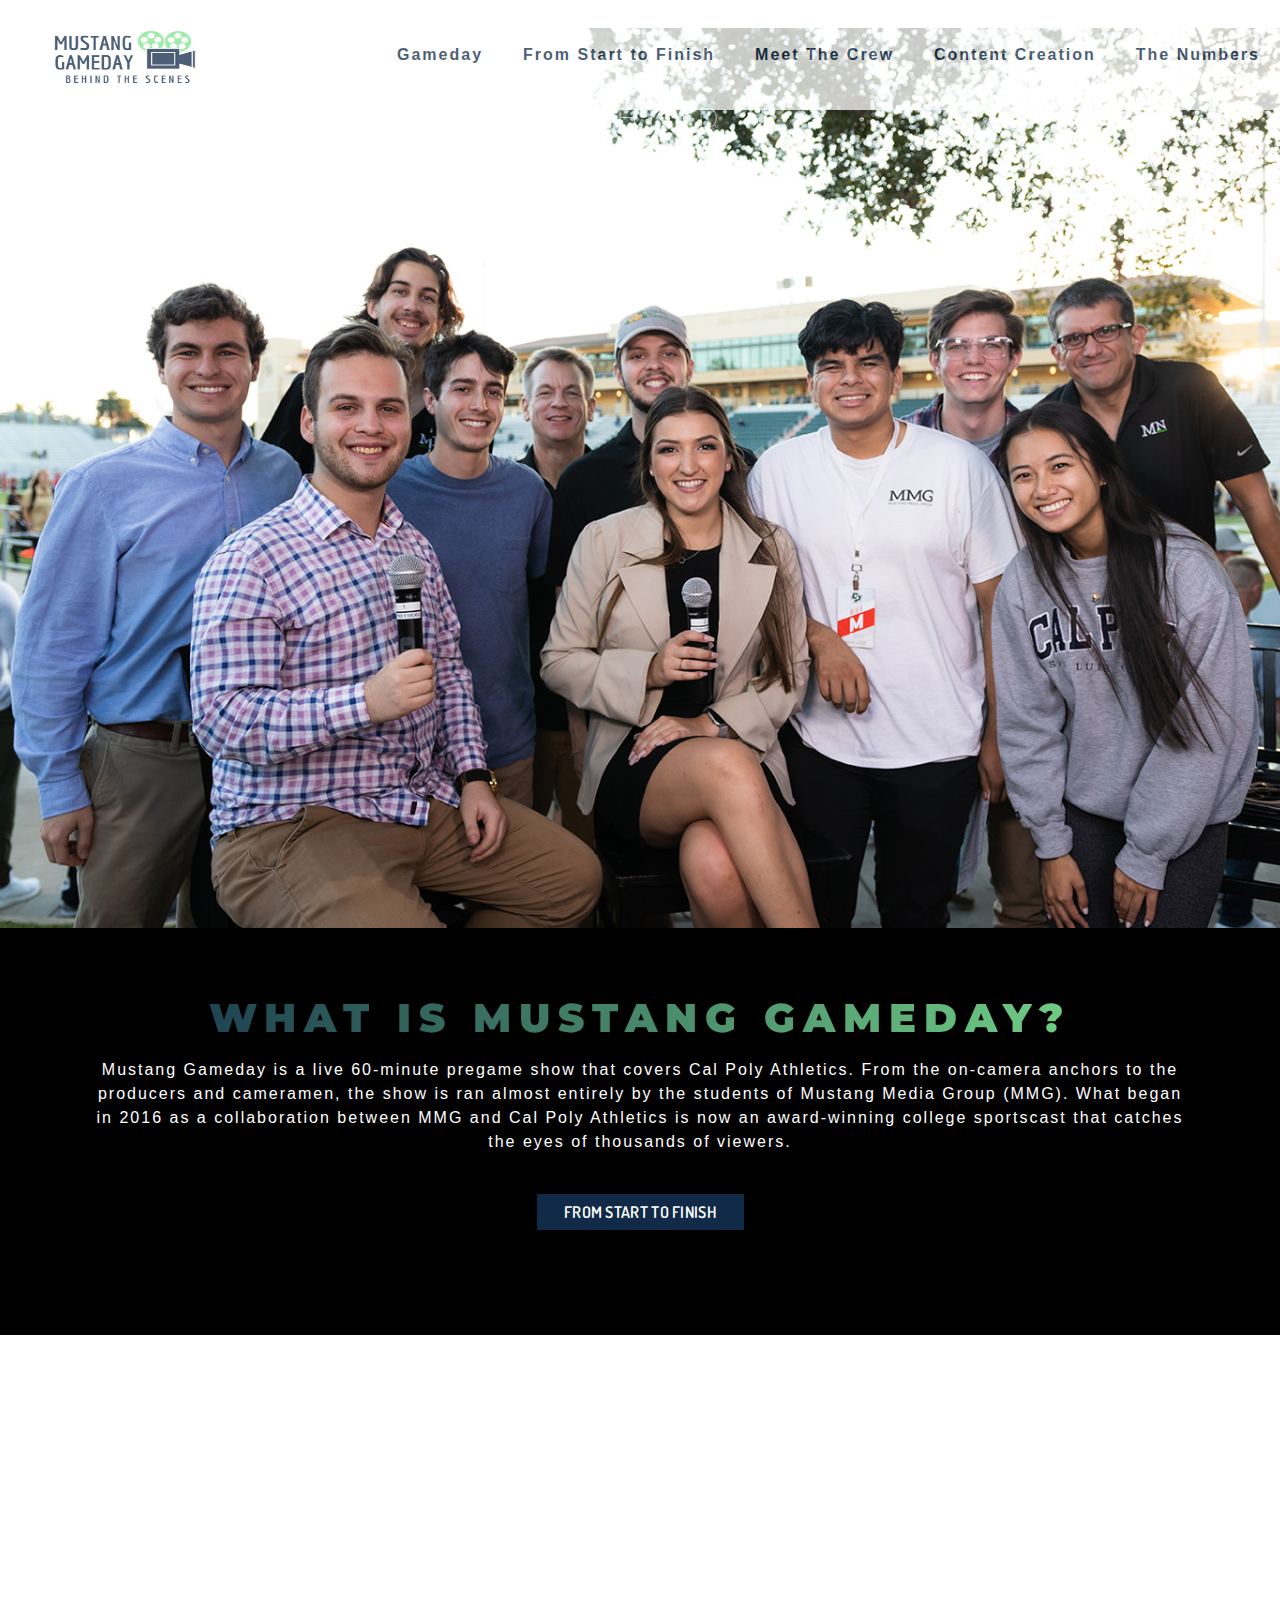
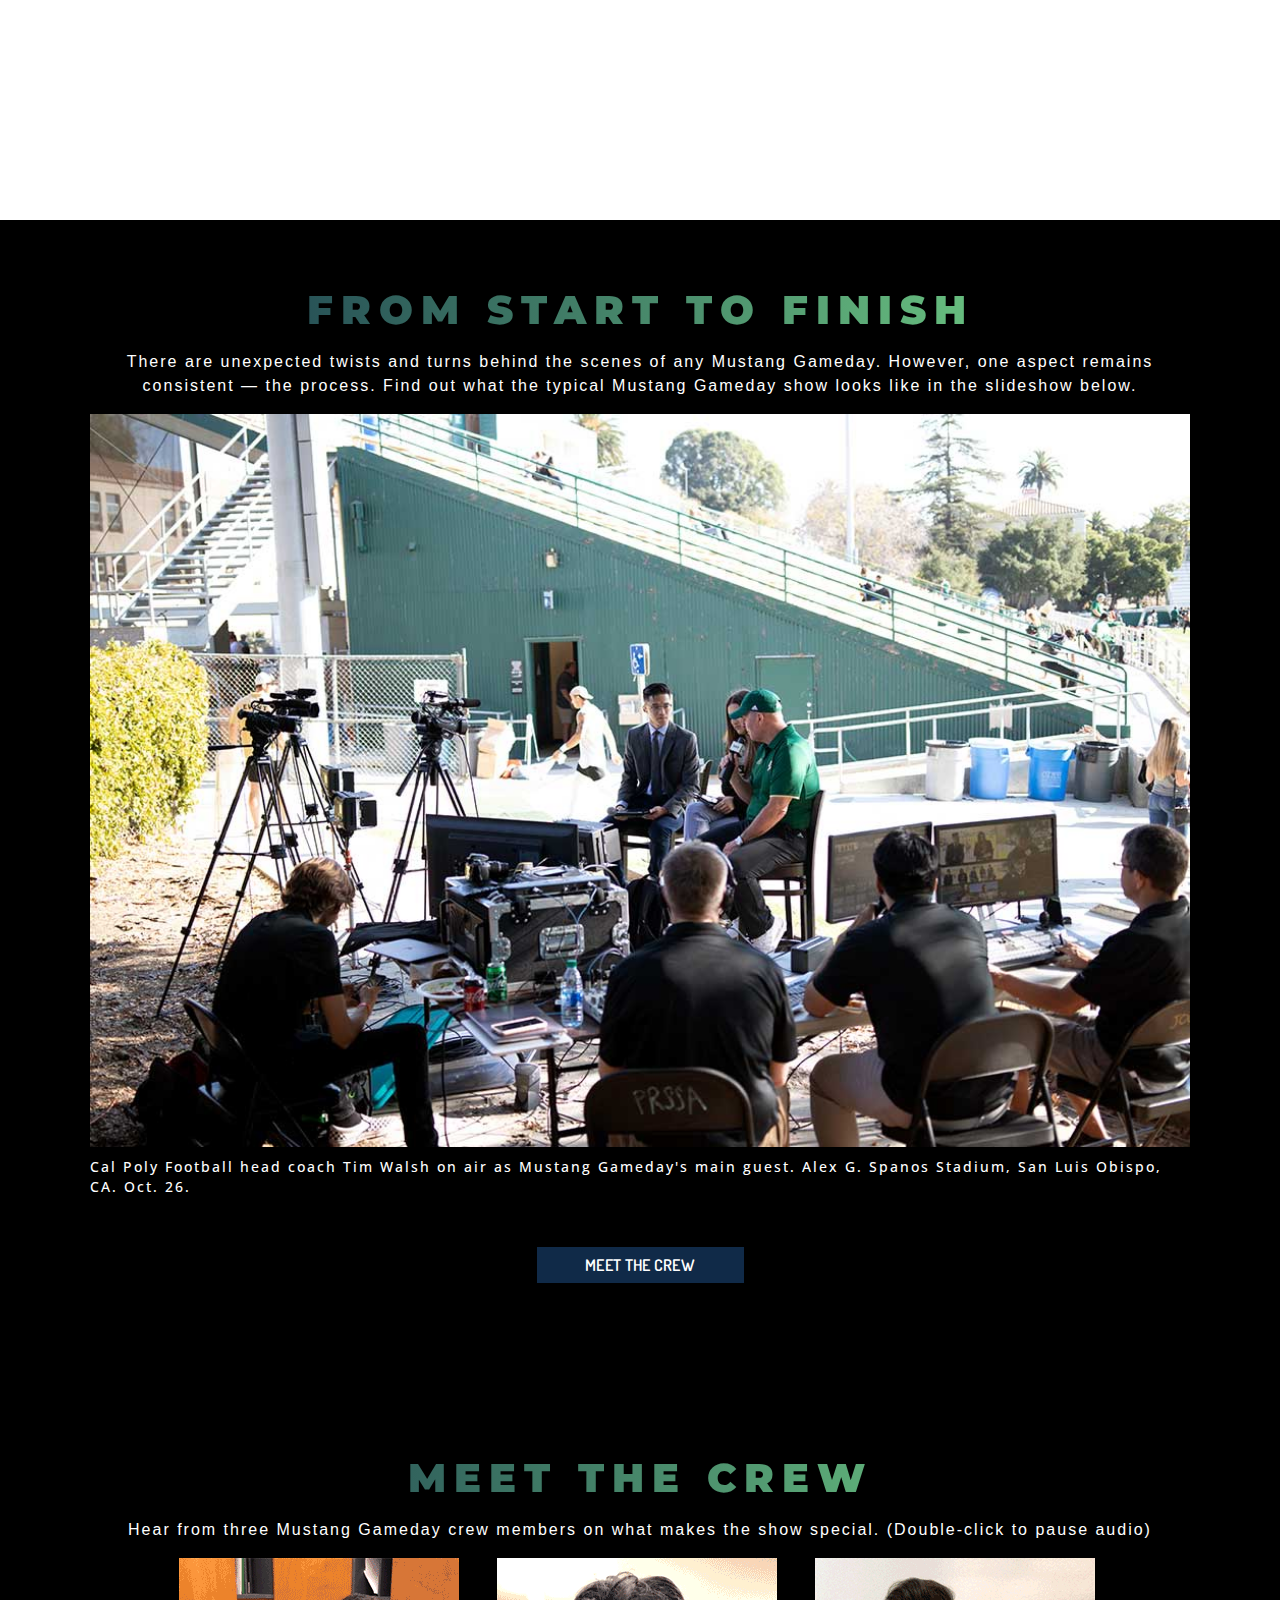
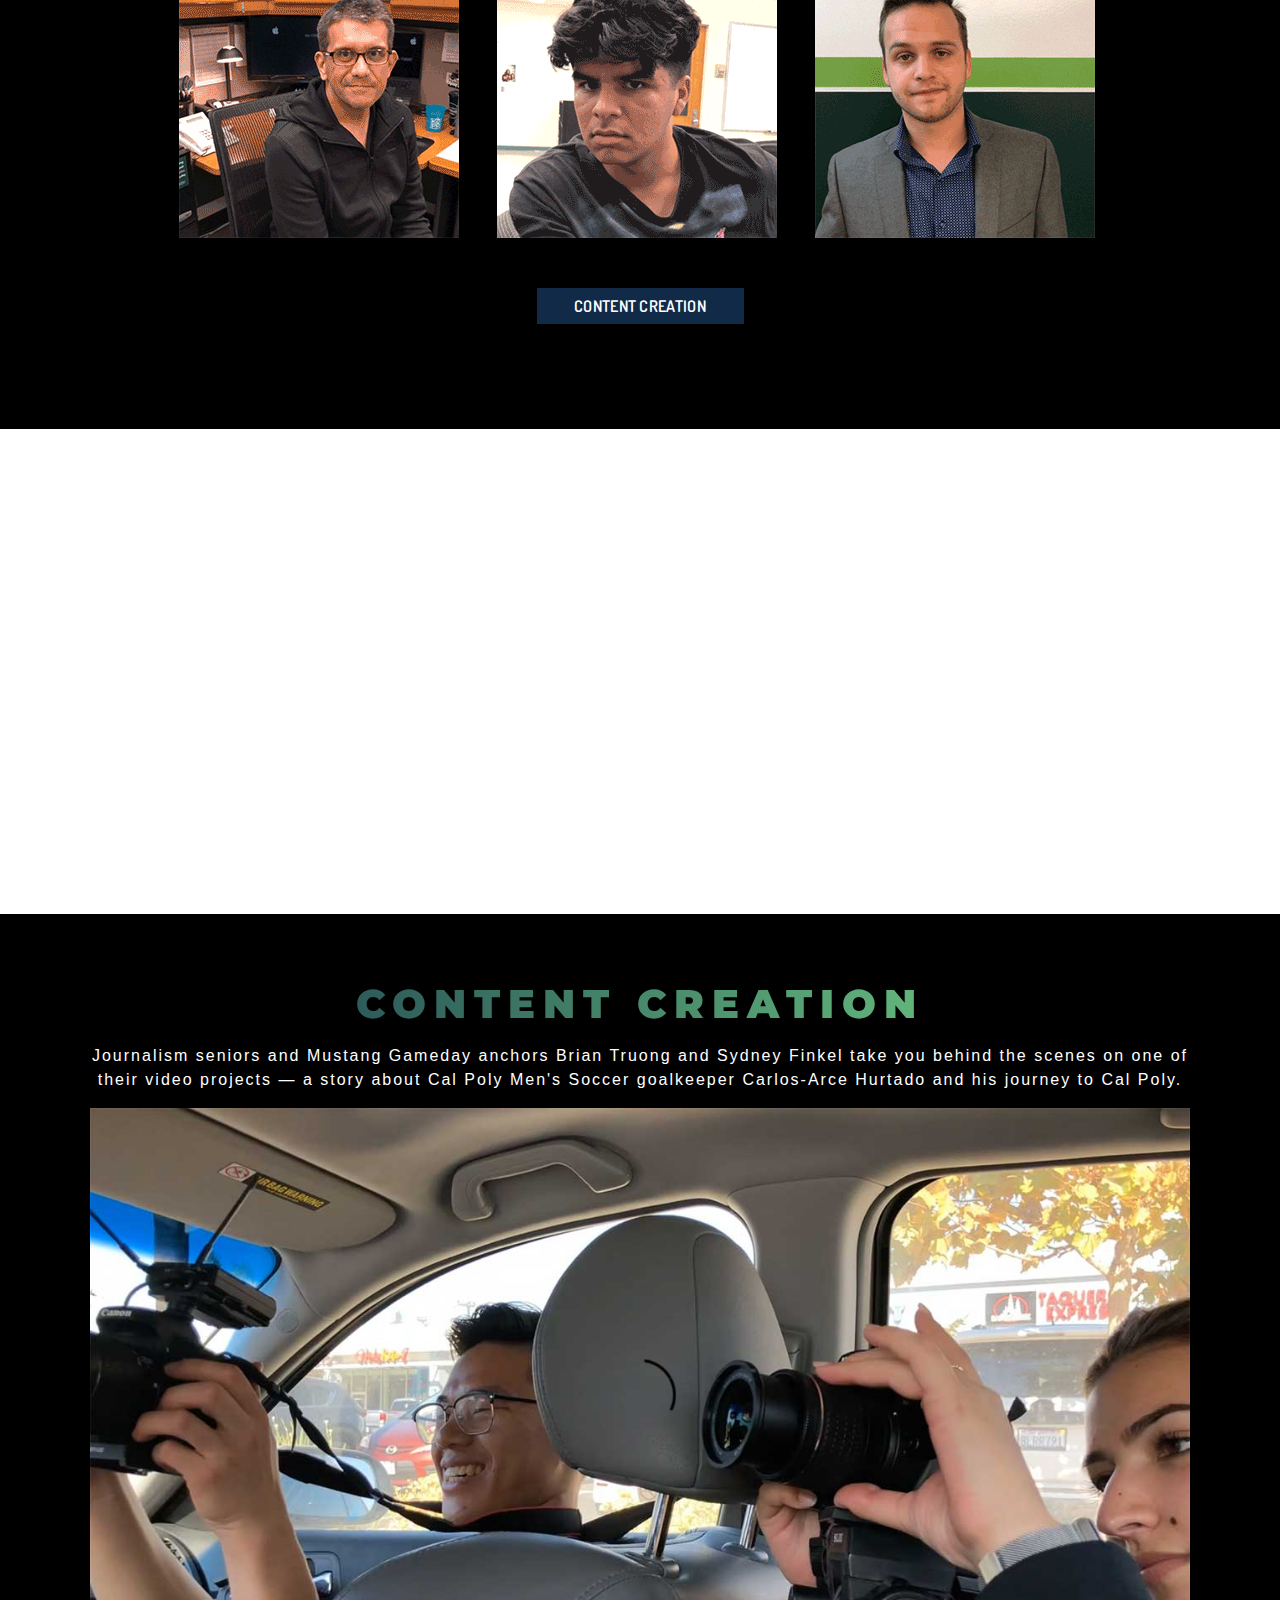
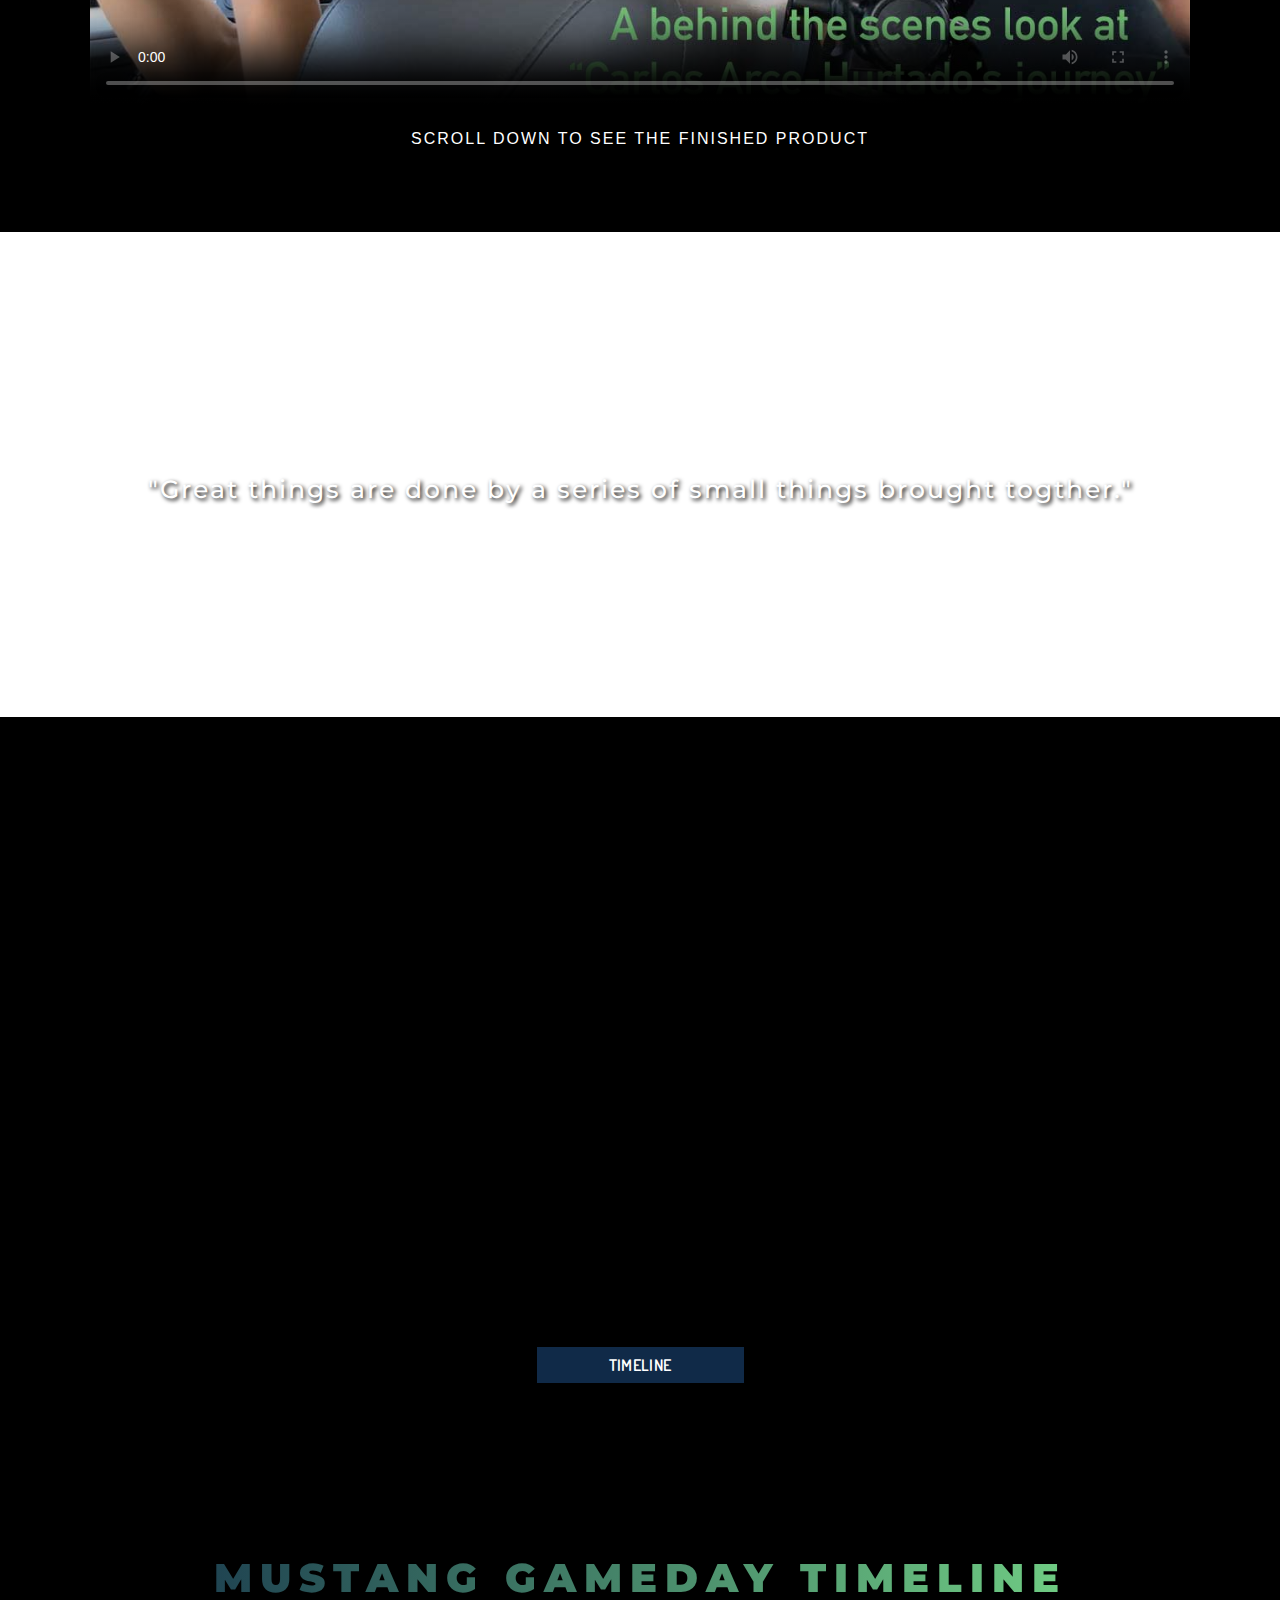
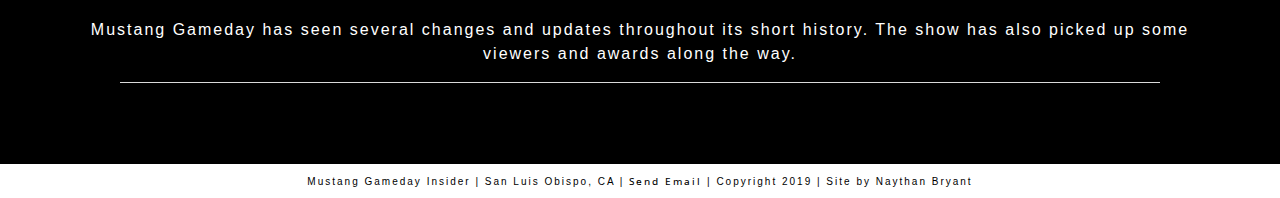
==== index.html @ 5eda9414 "Add files via upload" ====
<!doctype html>

<html>
	
<head>
	
<!--The following displays language used in browser to interpret page -->
<meta charset="UTF-8">

<!--The following line of code displays the page title on a browser tab -->
<title>Mustang Gameday Insider | Home</title>

<!--link tags are for linking to external files, in this case your CSS stylesheet-->
<link href="style.css" rel="stylesheet" type="text/css">
	
<!--link tags are for linking to external files, in this case a special CSS stylesheet-->
<link href="normalize.css" rel="stylesheet" type="text/css">

<!--the following tag tells the browser to adjust the site according to screen size-->
<meta name="viewport" content="width=device-width, initial-scale=1.0">

<!--The following code links to the jquery library -->
<script type="text/javascript" src="js/jquery-2.1.1.min.js"></script>

<!--The following code links to the javascript file that runs the slideshow -->	
<script type="text/javascript" src="js/jquery.cycle2.min.js"></script>
    
<!--The following code links to the javascript file that runs the parallax image -->    
<script src="js/parallax.min.js"></script>
	
<!--The following code links to Google Fonts-->
<link href="https://fonts.googleapis.com/css?family=Dosis" rel="stylesheet">
<link href="https://fonts.googleapis.com/css?family=Open+Sans" rel="stylesheet">
<style>
@import url('https://fonts.googleapis.com/css?family=Montserrat|Raleway&display=swap');
</style>
<!--The following javascript links the back to top button font -->
<link rel="stylesheet" href="https://maxcdn.bootstrapcdn.com/font-awesome/4.5.0/css/font-awesome.min.css">
<link href="https://fonts.googleapis.com/css?family=Merriweather:400,900,900i" rel="stylesheet">
<a id="button"></a>
    
<!--The following javscript runs the "curved cut" ani
    
<!--The following javscript runs the jquery slideshow -->
<script type="text/javascript">
$('#slider').cycle({});
</script>

<!--The following javascript runs the nav bar dissapear on scroll-->
<script type="text/javascript">
// Hide Header on on scroll down
var didScroll;
var lastScrollTop = 0;
var delta = 5;
var navbarHeight = $('header').outerHeight();

$(window).scroll(function(event){
    didScroll = true;
});

setInterval(function() {
    if (didScroll) {
        hasScrolled();
        didScroll = false;
    }
}, 250);

function hasScrolled() {
    var st = $(this).scrollTop();
    
    // Make sure they scroll more than delta
    if(Math.abs(lastScrollTop - st) <= delta)
        return;
    
    // If they scrolled down and are past the navbar, add class .nav-up.
    // This is necessary so you never see what is "behind" the navbar.
    if (st > lastScrollTop && st > navbarHeight){
        // Scroll Down
        $('header').removeClass('nav-down').addClass('nav-up');
    } else {
        // Scroll Up
        if(st + $(window).height() < $(document).height()) {
            $('header').removeClass('nav-up').addClass('nav-down');
        }
    }
    
    lastScrollTop = st;
}
</script>
    
<!--Favicon-->
<link rel="apple-touch-icon" sizes="180x180" href="/apple-touch-icon.png">
<link rel="icon" type="image/png" sizes="32x32" href="/favicon-32x32.png">
<link rel="icon" type="image/png" sizes="16x16" href="/favicon-16x16.png">
<link rel="manifest" href="/site.webmanifest">
<link rel="mask-icon" href="/safari-pinned-tab.svg" color="#5bbad5">
<meta name="msapplication-TileColor" content="#2b5797">
<meta name="theme-color" content="#ffffff">
<!--End Favicon-->
    
<!--back to top button-->
<script>
var btn = $('#button');

$(window).scroll(function() {
  if ($(window).scrollTop() > 300) {
    btn.addClass('show');
  } else {
    btn.removeClass('show');
  }
});

btn.on('click', function(e) {
  e.preventDefault();
  $('html, body').animate({scrollTop:0}, '300');
});


</script>   
</head>

<body>

<!--beginning of navigation section-->
<header>
<div class="nav-container">
<div class="brand"><img src="img/newlogo11.jpg" width="160" height="85" alt=""/></div>
<nav>
<div class="nav-mobile"><a id="nav-toggle" href="#!"><span></span></a></div>
  <ul class="nav-list">
        <li>
          <a href="#home">Gameday</a>
        </li>
	   <li>
          <a href="#gal">From Start to Finish</a>
		  </li>
	  	<li>
          <a href="#tl">Meet The Crew</a>
        </li>
        <li>
          <a href="#vid">Content Creation</a>
			</li>
      <li>
          <a href="#num">The Numbers</a>
			</li>
      </ul>
</nav>
</div>
<!--closing navigation tag-->
</header>
<!--end of navigation section-->
    
<!--main image-->
<div class="container">
<p class="popout">
	<span>B</span>
	<span>E</span>
	<span>H</span>
	<span>I</span>
    <span>N</span>
    <span>D</span><br>
    <span>T</span>
    <span>H</span>
    <span>E</span><br>
    <span>S</span>
    <span>C</span>
    <span>E</span>
    <span>N</span>
    <span>E</span>
    <span>S</span>
	
</p>
	
</div>
<!--animated welcome-->

<!--beginning of main content area-->
<div class="row whiteBG">
<h2 id="home">What is Mustang Gameday?</h2>
<article>
<p class="tab">Mustang Gameday is a live 60-minute pregame show that covers Cal Poly Athletics. From the on-camera anchors to the producers and cameramen, the show is ran almost entirely by the students of Mustang Media Group (MMG). What began in 2016 as a collaboration between MMG and Cal Poly Athletics is now an award-winning college sportscast that catches the eyes of thousands of viewers.
<p class="tab"><a href="#gal">from start to finish</a></p>
</article>
</div>

<!--beginning of 1st parallax image-->
<div class="parallax" data-parallax="scroll" data-bleed="10" data-speed="0.2" iosFix="true" data-image-src="img/parallax.jpg">
</div>
<!--end of 1st parallax image-->
    
<!--beginning of slideshow section-->
<div class="row blueBG"><!--beginning of row-->
<h2 id="gal">From start to finish</h2>
<article><!--beginning of article-->
<p class="tab">There are unexpected twists and turns behind the scenes of any Mustang Gameday. However, one aspect remains consistent — the process. Find out what the typical Mustang Gameday show looks like in the slideshow below.</p>
<!--beginning of slideshow-->
<div id="slider"
data-cycle-caption="#alt-caption"
data-cycle-caption-template="{{alt}}"
data-cycle-fx="scrollHorz"
data-cycle-pause-on-hover="true"
data-cycle-speed="200">
<div class="cycle-prev"></div>
<div class="cycle-next"></div>
<img src="img/1.jpg" width="100%" height="100%" alt="Cal Poly Football head coach Tim Walsh on air as Mustang Gameday's main guest. Alex G. Spanos Stadium, San Luis Obispo, CA. Oct. 26."/>
<img src="img/2.jpg" width="100%" height="100%" alt="Journalism senior Brian Truong goes through Mustang Gameday's rundown hours before the start of the show. Cal Poly Graphic Arts building, San Luis Obispo, CA. Oct. 26."/>
<img src="img/3.jpg" width="100%" height="100%" alt="Journalism junior Francisco Martinez assists in setting up the Mustang Gameday set by locking in a JVC camera to a tripod. Alex G. Spanos Stadium, San Luis Obispo, CA. Oct. 26."/>
<img src="img/4.jpg" width="100%" height="100%" alt="A multitude of cables are managed, most of which by the journalism department's broadcast engineer, Thomas Morales. Alex G. Spanos Stadium, San Luis Obispo, CA. Oct. 26."/>
<img src="img/5.jpg" width="100%" height="100%" alt="Truong and Martinez make sure graphics and packages are in order for the start of the show, which is less than an hour away. Alex G. Spanos Stadium, San Luis Obispo, CA. Oct. 26."/>
<img src="img/6.jpg" width="100%" height="100%" alt="Morales checks audio levels after all the broadcast equipment is set up. Alex G. Spanos Stadium, San Luis Obispo, CA. Oct. 26."/>
<img src="img/7.jpg" width="100%" height="100%" alt="Truong puts the finishing touches on the show's rundown as journalism sophomore Mathew Bornhorst and journalism junior Tony Farias watch from behind. Bornhorst and Farias aid in set up and camera operation for Mustang Gameday. Alex G. Spanos Stadium, San Luis Obispo, CA. Oct. 26."/>
<img src="img/8.jpg" width="100%" height="100%" alt="Truong, journalism senior Sydney Finkel and Mustang Gameday's first guest, Cal Poly play-by-play announcer Veejay Huskey, prepare for an on-air interview. Alex G. Spanos Stadium, San Luis Obispo, CA. Oct. 26."/>
<img src="img/9.jpg" width="100%" height="100%" alt="Huskey answers a question during the interview. 'What Sacramento State did to Montana State last week was shocking, I mean, probably one of the most shocking scores Ive seen in the Big Sky Conference.' Alex G. Spanos Stadium, San Luis Obispo, CA. Oct. 26."/>
<img src="img/10.jpg" width="100%" height="100%" alt="Morales and Martinez watch from the control table as Truong and Sydney prepare to bring Walsh on air. Alex G. Spanos Stadium, San Luis Obispo, CA. Oct. 26."/>
<img src="img/11.jpg" width="100%" height="100%" alt="Walsh sits down with Finkel and Truong to discuss Cal Poly's upcoming match against No. 8 Sacramento State. Alex G. Spanos Stadium, San Luis Obispo, CA. Oct. 26."/>
<img src="img/12.jpg" width="100%" height="100%" alt="Walsh answers his first question of the interview. 'It's unfortunate we didn't play the coverage right,' Walsh says. 'It cost us the football game.' Alex G. Spanos Stadium, San Luis Obispo, CA. Oct. 26."/>
<img src="img/13.jpg" width="100%" height="100%" alt="Truong packs up his tripod after the 45 minute show comes to a conclusion. 'Dude I'm so hungry,' Truong says. Alex G. Spanos Stadium, San Luis Obispo, CA. Oct. 26."/>
<img src="img/14.jpg" width="100%" height="100%" alt="Morales backs the equipment cart out of the stadium before heading back to the Graphic Arts building. Alex G. Spanos Stadium, San Luis Obispo, CA. Oct. 26."/>
<img src="img/15.jpg" width="100%" height="100%" alt="Doors are held open in order to carry the broadcast equipment back into the journalism tech office. The day, which started at noon, is officially over at 5:30 p.m. Cal Poly Graphic Arts building, San Luis Obispo, CA. Oct. 26."/>
</div><!--end of slideshow-->
<!--beginning of slideshow caption-->
<div id="alt-caption" class="center">
</div><!--end of slideshow caption-->
<p class="tab"><a href="#tl">meet the crew</a></p>
</article><!--end of article-->
</div><!--end of row-->
<!--end of slideshow section-->
    
	
<!--beginning of audio section-->
<div class="row whiteBG">
<h2 id="tl">Meet the crew</h2>
<article>
  <p class="tab">Hear from three Mustang Gameday crew members on what makes the show special. (Double-click to pause audio)</p>
  <div class="table">
	<div id="trip">
<audio id="audio_1">
    <source src="audio/1.mp3" type="audio/mpeg" />
</audio>
            
<audio id="audio_2">
    <source src="audio/2.mp3" type="audio/mpeg" />
</audio>
            
<audio id="audio_3">
	<source src="audio/3.mp3" type="audio/mpeg" />
</audio>
            
<img src="img/rollover/1.gif" class="rollover" alt="description" onMouseOver="this.src='img/rollover/1.jpg'" onMouseOut="this.src='img/rollover/1.gif'" onClick="document.getElementById('audio_1').play(); return false;" onDblClick="document.getElementById('audio_1').pause(); return false;">
 /&gt; 
            
<img src="img/rollover/2.gif" class="rollover" alt="description" onMouseOver="this.src='img/rollover/2.jpg'" onMouseOut="this.src='img/rollover/2.gif'" onClick="document.getElementById('audio_2').play(); return false;" onDblClick="document.getElementById('audio_2').pause(); return false;">
 /&gt;
            
<img src="img/rollover/3.gif" class="rollover" alt="description" onMouseOver="this.src='img/rollover/3.jpg'" onMouseOut="this.src='img/rollover/3.gif'" onClick="document.getElementById('audio_3').play(); return false;" onDblClick="document.getElementById('audio_3').pause(); return false;">
/&gt;
	</div>
</div>
<p class="tab"><a href="#vid">Content creation</a></p>		
</article>
</div>
<!--end of audio section-->
    
<!--beginning of 2nd parallax image-->
<div class="parallax" data-parallax="scroll" data-bleed="10" data-speed="0.2" iosFix="true" data-image-src="img/parallax2.jpg">
</div>
<!--end of 2nd parallax image-->

<!--beginning of 1st video section-->
<div class="row orangeBG">
<h2 id="vid">Content creation</h2>
<article>
<p class="tab">Journalism seniors and Mustang Gameday anchors Brian Truong and Sydney Finkel take you behind the scenes on one of their video projects — a story about Cal Poly Men's Soccer goalkeeper Carlos-Arce Hurtado and his journey to Cal Poly.  </p>	
<video width="100%" height="100%" poster="img/videostill.jpg" controls>
<source src="img/video.mp4" type="video/mp4">
Your browser does not support the video tag.
</video>
<p class="tab"><p>SCROLL DOWN TO SEE THE FINISHED PRODUCT
</article>
</div>

<!--end of 1st video section-->

    <!--beginning of 3rd parallax image-->
<div class="parallax" data-parallax="scroll" data-bleed="10" data-speed="0.2" iosFix="true" data-image-src="img/parallax3.jpg">
    <div class="block first">
    <p class="citation">"Great things are done by a series of small things brought togther." </p>
    <p class="author">- Vincent van Gogh -</p>
    </div>
</div>
<!--end of 3rd parallax image-->

<!--parrallax with qoute-->
    
<!--beginning of 2nd video section-->
<div class="row orangeBG">

<article>
    <center>
<iframe width="100%" height="500" src="https://www.youtube.com/embed/URziyEc2Csw" frameborder="0" allow="accelerometer; autoplay; encrypted-media; gyroscope; picture-in-picture" allowfullscreen></iframe>
        </center>


Your browser does not support the video tag.
</video>
<p class="tab"><a href="#num">Timeline</a></p>
</article>
</div>
    
<!--end of 2nd video section-->

    
<!--beginning of new section-->
<div class="row whiteBG">
<h2 id="num">Mustang gameday timeline</h2>
<article>
<p class="tab">Mustang Gameday has seen several changes and updates throughout its short history. The show has also picked up some viewers and awards along the way.</p>
<script id="infogram_0_59c110d9-8764-4510-aa13-929c2ccd813f" title="Timeline Dark Infographic" src="https://e.infogram.com/js/dist/embed.js?DA4" type="text/javascript"></script><div style="padding:8px 0;font-family:Arial!important;font-size:13px!important;line-height:15px!important;text-align:center;border-top:1px solid #dadada;margin:0 30px">
</div>
</article>
</div>
<!--end of new section-->
	
<!--beginning of footer-->
<footer>Mustang Gameday Insider | San Luis Obispo, CA | <a href="mailto: nbryant222@gmail.com?Subject=Inquiry" target="_top">Send Email</a> | Copyright 2019 | Site by Naythan Bryant
</footer>
<!--end of footer-->
	
</body>
	
<!--the following script controls the responsive navigation-->
<script>
	(function($) { // Begin jQuery
  $(function() { // DOM ready
    // If a link has a dropdown, add sub menu toggle.
    $('nav ul li a:not(:only-child)').click(function(e) {
      $(this).siblings('.nav-dropdown').toggle();
      // Close one dropdown when selecting another
      $('.nav-dropdown').not($(this).siblings()).hide();
      e.stopPropagation();
    });
    // Clicking away from dropdown will remove the dropdown class
    $('html').click(function() {
      $('.nav-dropdown').hide();
    });
    // Toggle open and close nav styles on click
    $('#nav-toggle').click(function() {
      $('nav ul').slideToggle();
    });
    // Hamburger to X toggle
    $('#nav-toggle').on('click', function() {
      this.classList.toggle('active');
    });
  }); // end DOM ready
})(jQuery); // end jQuery
	</script>
	<script>
	var headertext = [];
var headers = document.querySelectorAll("#miyazaki th"),
tablerows = document.querySelectorAll("#miyazaki th"),
tablebody = document.querySelector("#miyazaki tbody");
for(var i = 0; i < headers.length; i++) {
	var current = headers[i];
	headertext.push( current.textContent.replace( /\r?\n|\r/,"") );
}
for (var i = 0, row; row = tablebody.rows[i]; i++) {
	for (var j = 0, col; col = row.cells[j]; j++) {
		col.setAttribute("data-th", headertext[j]);
	}
}
</script>
	
	<!----Prevents audio tracks from playing simultaneously---->
<script>
document.addEventListener('play', function(e){
    var audios = document.getElementsByTagName('audio');
    for(var i = 0, len = audios.length; i < len;i++){
        if(audios[i] != e.target){
            audios[i].pause();
        }
    }
}, true);
    </script>

</html>
---- style.css ----
/* CSS Document */

/*----------------PARALLAX IMAGE-----------------*/
.parallax {
	min-height: 450px;
	background: transparent;
	padding-top: 35px;
}


body {
	color: black; /*(default font color for the entire page)*/
	font-family: 'Ralway', sans-serif;
    letter-spacing: 2px;
	font-weight: 500; /*(font thickness)*/
	-webkit-font-smoothing: antialiased;/*(helps with readability)*/
}

/*----------------navigation section-----------------*/
header {
	height: 110px; /*(height of nav bar)*/
	position: fixed; /*(keeps nav bar visible when scrolling)*/
	width: 100%;
	top: 0;
	z-index: 5; /*(ensures nav bar appears in front of other elements)*/
	font-size: 1em;
    transition: top 0.2s ease-in-out;
    background-color: white;
    opacity: 0.75;
}

/*----------------navigation container-----------------*/
.nav-container {
  margin: 0 auto;
}

/*----------------text-based logo-----------------*/
.brand {
    padding: 15px 0 15px 45px;
    float: left;
}

/*----------------mobile navigation--------------------*/
.nav-mobile {
  display: none;
  position: absolute;
  top: 0;
  right: 0;
  background: #ffffff;
  height: 70px;
  width: 70px;
}

/*-------main image text------*/
html {
  background: white;
}

.popout {
  font-family: 'Raleway', sans-serif;
  font-weight: 50;
  font-size: 28px;
  padding: 70px;
}
@-webkit-keyframes ani {
  0% {
    -webkit-transform: translate3d(0, 0, 0);
            transform: translate3d(0, 0, 0);
    text-shadow: 0em 0em 0 #7fe68d;
    color: #102a48;
  }
  30% {
    -webkit-transform: translate3d(0, 0, 0);
            transform: translate3d(0, 0, 0);
    text-shadow: 0em 0em 0 #7fe68d;
    color: #102a48;
  }
  70% {
    -webkit-transform: translate3d(0.08em, -0.08em, 0);
            transform: translate3d(0.08em, -0.08em, 0);
    text-shadow: -0.08em 0.08em #7fe68d;
    color: #102a48;
  }
  100% {
    -webkit-transform: translate3d(0.08em, -0.08em, 0);
            transform: translate3d(0.08em, -0.08em, 0);
    text-shadow: -0.08em 0.08em #7fe68d;
    color: #102a48;
  }
}
@keyframes ani {
  0% {
    -webkit-transform: translate3d(0, 0, 0);
            transform: translate3d(0, 0, 0);
    text-shadow: 0em 0em 0 #7fe68d;
    color: #102a48;
  }
  30% {
    -webkit-transform: translate3d(0, 0, 0);
            transform: translate3d(0, 0, 0);
    text-shadow: 0em 0em 0 #7fe68d;
    color: #102a48;
  }
  70% {
    -webkit-transform: translate3d(0.08em, -0.08em, 0);
            transform: translate3d(0.08em, -0.08em, 0);
    text-shadow: -0.08em 0.08em #7fe68d;
    color: #102a48;
  }
  100% {
    -webkit-transform: translate3d(0.08em, -0.08em, 0);
            transform: translate3d(0.08em, -0.08em, 0);
    text-shadow: -0.08em 0.08em #7fe68d;
    color: #102a48;
  }
}
.popout span {
  position: relative;
  display: inline-block;
  -webkit-animation: ani 1s infinite alternate cubic-bezier(0.86, 0, 0.07, 1);
          animation: ani 1s infinite alternate cubic-bezier(0.86, 0, 0.07, 1);
}
.popout span:nth-last-child(1n) {
  -webkit-animation-delay: -0.1666666667s;
          animation-delay: -0.1666666667s;
}
.popout span:nth-last-child(2n) {
  -webkit-animation-delay: -0.3333333333s;
          animation-delay: -0.3333333333s;
}
.popout span:nth-last-child(3n) {
  -webkit-animation-delay: -0.5s;
          animation-delay: -0.5s;
}



/*----------------navigation buttons-----------------*/
nav {
  float: right;
}
nav ul {
  list-style: none;
  margin: 0;
  padding: 0;
}
nav ul li {
  float: left;
  position: relative;
}
nav ul li a,
nav ul li a:visited {
    display: block;
    padding: 0 20px;
    line-height: 110px;
    background-color: #FFFFFF;
    color: #102a48;
    text-decoration: none;
	font-weight: bold;
}
nav ul li a:hover,
nav ul li a:visited:hover {
    background-color: #7fe68d;
    color: #102a48;
    text-decoration-line: none;
    text-decoration-color: #102a48;
}
nav ul li a:not(:only-child):after,
nav ul li a:visited:not(:only-child):after {
  padding-left: 4px;
  content: ' Ã¢â€“Â¾';
}
nav ul li ul li {
  min-width: 190px;
}
nav ul li ul li a {
  padding: 15px;
  line-height: 20px;
}
.nav-dropdown {
  position: absolute;
  display: none;
  z-index: 5;
  box-shadow: 0 3px 12px rgba(0, 0, 0, 0.15);
}	

a.text:link, a.text:visited {
    background-color: #68ACF0;
    color: white;
    padding: 4px 4px;
    text-align: center;
    text-decoration: none;
}
a.text:hover, a.text:active {
    background-color: white;
    color: black;
}
/*----------------buttons-----------------*/
.row a{
	color: white;
    font-family: 'Dosis', sans-serif;
    text-transform: uppercase;
    padding: .5rem 1rem;
    padding-right: 
    border-radius: 0px;
    margin: 40px auto;
    text-align: center;
    position: relative;
    display: block;
    width: 175px;
    letter-spacing: .3px;
    font-size: 16px;
    font-weight: 600;
    line-height: initial;
    background: #102a48;
    background-size: 40px;
    background-repeat: no-repeat;
    background-position: 100%;
	text-decoration: none;
}
.row a:hover{
	    background-color: #7fe68d;
    color: initial;
	    text-decoration: none;
    transition: all 0.3s ease-in 0s;
}
/*----------------media queries-----------------*/

/*If device width is less than or equal to 800px, then do ...*/
@media only screen and (max-width: 800px) {

    h2 {
        font-size: 35px !important;
    }
  .nav-mobile {
    display: block;
      background-color: white;
      opacity: 0.75;
  }
  nav {
    width: 100%;
    padding: 70px 0 15px;
  }
  nav ul {
    display: none;
  }
  nav ul li {
    float: none;
  }
  nav ul li a {
    padding: 15px;
    line-height: 20px;
    background-color: white;
    opacity: 0.75;
  }
  nav ul li ul li a {
    padding-left: 30px;
  }

  .nav-dropdown {
    position: static;
  } 
    
  .brand {
	position: absolute;
	padding-left: 80px;
	float: left;
	color: #000000;
	font-family: sans-serif;
	font-size: small;
  }
	
	.image2 {
	cursor:pointer;
	width: 90%;
	height: 90%;
}
	
}
@media screen and (min-width: 800px) {  
    
/*-----styles for jquery dropdown menu-----*/
  .nav-list {
    display: block !important;
  }
}

#nav-toggle {
  position: absolute;
  left: 18px;
  top: 22px;
  cursor: pointer;
  padding: 10px 35px 16px 0px;
}
#nav-toggle span,
#nav-toggle span:before,
#nav-toggle span:after {
  cursor: pointer;
  border-radius: 1px;
  height: 5px;
  width: 35px;
  background: #000000;
  position: absolute;
  display: block;
  content: '';
  transition: all 300ms ease-in-out;
}
#nav-toggle span:before {
  top: -10px;
}
#nav-toggle span:after {
  bottom: -10px;
}
#nav-toggle.active span {
  background-color: transparent;
}
#nav-toggle.active span:before, #nav-toggle.active span:after {
  top: 0;
}
#nav-toggle.active span:before {
  transform: rotate(45deg);
}
#nav-toggle.active span:after {
  transform: rotate(-45deg);
}

/*----------------Main Image-----------------*/

.image1 {
	width: 100%;
}

/*----------------MAIN TEXT OVER IMAGE - optional-----------------*/
.container {
	position: relative;
    background-image: url(img/main2.jpg);
    height: 100vh;
    background-size: cover;
    background-position: 50% 50%;
}

/* Centers text, adds semi-transparent border *
.centered {
	position: absolute;
	left: 50%;
	transform: translate(-50%, -50%);
	border: 10px solid rgba(255, 255, 255, 0.8);
    font-family: 'Kaushan Script', cursive;
	color:yellow;
	top: 50%;
}

/*----------------Main Content Area(this is where all the content below the navigation bar will go)--*/
.row {
	margin-right: auto;
	margin-left: auto;
	margin-bottom: 0; /*(centers content within the row)*/
	position: relative;
	padding: 65px 45px;
    text-align: left;
}

article {
	max-width: 1100px;
	margin-left: auto;
	margin-right: auto;
	line-height: 20px;
    
}

h1 {
	line-height: 1.5;
	text-transform: uppercase;
	font-size: 16px;
    color: lightgray;
}

h2 {
	font-family: 'Montserrat', sans-serif;
    letter-spacing: 8px; 
    text-align: center;
    font-size: 40px;
    text-transform: uppercase;
    font-weight: 900;
    color: #FF0CFF;
    background: -webkit-linear-gradient(right,#7fe68d,#102a48);
    -webkit-background-clip: text;
    -webkit-text-fill-color: transparent;
    margin: 0;
    line-height: initial;
}

p {
	line-height: 1.5;
    text-align: center;
    color: white
}

/*----------------SLIDESHOW-----------------*/

#slider {
  margin-left: auto;
  margin-right: auto;
  width: 100%;
  z-index: 1;
  position: relative;        
}

/* prev / next links */
.cycle-prev, .cycle-next { 
  position: absolute;
  top: 0;
  width: 30%;
  opacity: 0;
  filter: alpha(opacity=0);
  z-index: 800;
  height: 100%;
  cursor: pointer; 
  }
  
.cycle-prev { 
  left: 0;
  background: url(img/arrowleft.png) 50% 50% no-repeat;
  }
  
.cycle-next { 
right: 0;
background: url(img/arrowright.png) 50% 50% no-repeat;
}

.cycle-prev:hover, .cycle-next:hover { 
opacity: 1;
filter: alpha(opacity=70)
}


/* captions below slideshow*/
#alt-caption {
    background-color: black;
    color: #ffffff;
    font-family: 'Open Sans', sans-serif; 
    font-size: .9em;
    margin-left: auto;
    margin-right: auto;
    width: 100%;
    padding-top: 10px;
    padding-bottom: 10px;
}

/*----------------VIDEO-----------------*/
video {
    position: relative;
    width: 100%;    
}

/*----------------FOOTER-----------------*/
footer {
	margin-left: auto;
	margin-right: auto;
	padding-top: 10px;
	padding-bottom: 10px;
	padding-left: 25px;
	padding-right: 25px;
	text-align: center;
	font-size: 10px;
}
/*(footer links)*/
footer a {
	text-decoration: none; /*(nullifies underline)*/
	color: #000000;
	font-family: 'Open Sans', sans-serif;
}
/*(link color when moused over)*/
footer a:hover {
	color: #7fe68d;
}


/*----------------AUDIO BOARD-----------------*/

.table {
	position: relative;
	text-align: center;
	color: greenyellow;
	font-size: 0vw;
    
}

.trip {text-align:center;}

.trip img{
  display:inline-block;
  width:30%;
  margin:0 1% 0 1%;
  }

.rollover {
	cursor: pointer;
    padding-left: 15px;
    padding-right: 15px;
}

/*--------------background colors----------*/
.whiteBG {
	background-color: black;
}

.blueBG {
	background-color: black;
}

.orangeBG {
	background-color: black;
}

/*----------------back to top button-----------------*/
#button {
  display: inline-block;
  background-color: #102a48;
  width: 50px;
  height: 50px;
  text-align: center;
  border-radius: 4px;
  position: fixed;
  bottom: 30px;
  right: 30px;
  transition: background-color .3s, 
    opacity .5s, visibility .5s;
  opacity: 0;
  visibility: hidden;
  z-index: 1000;
}
#button::after {
  content: "\f077";
  font-family: FontAwesome;
  font-weight: normal;
  font-style: normal;
  font-size: 2em;
  line-height: 50px;
  color: #fff;
}
#button:hover {
  cursor: pointer;
  background-color: #7fe68d;
}
#button:active {
  background-color: #555;
}
#button.show {
  opacity: 1;
  visibility: visible;
}

/* Styles for the content section */

.content {
  width: 77%;
  margin: 50px auto;
  font-family: 'Merriweather', serif;
  font-size: 17px;
  color: #6c767a;
  line-height: 1.9;
}
@media (min-width: 500px) {
  .content {
    width: 43%;
  }
  #button {
    margin: 30px;
  }
}
.content h1 {
  margin-bottom: -10px;
  color: #03a9f4;
  line-height: 1.5;
}
.content h3 {
  font-style: italic;
  color: #96a2a7;
}

/*-----animated welcome-----*/
html{
			margin:0;
			padding:0;
			width:100%;
		}
		body{
			margin:0;
			padding:0;
			width:100%;
			text-align:center;
			background-size:cover;
            background:url(hd.jpg) no-repeat 50% 50%;
			height: 100vh;
		/*-----causing issues-----*	display:table; /*-----animated welcome-----*/
		}
		.wrapper{
		
			position:absolute;
			top:52%;
			left: 53%;
			transform: translate(-50%, -50%);
			width:60%;
		}
		
		path{		
			stroke:#fff;
			fill:#fff;
			stroke-dasharray:1800;
			opacity:10;
			animation:animate 10s cubic-bezier(0,.23,1,.1) infinite;
			}
		@keyframes animate{
			20%{
				opacity:10;
				fill:none;
				stroke-dashoffset:1800;}
			90%{
				fill:rgba(255,255,255,0);}
			100%{
			     opacity:10;
				fill:rgba(255,255,255,1);
				stroke-dashoffset:0;}
		}
/*----smooth scroll----*/
html {
  scroll-behavior: smooth
}

/*----menu dissapear when scroll---*/
.nav-up {
  top: -105px; 
}


/*---preloader--*/
{
  transition: all 250ms ease-in-out;
}


.citation {
  font-size: 25px;
    font-family: "Montserrat", sans-serif;
  line-height: 35px;
    text-shadow: 2px 2px 4px #000000;
}
.author {
  font-family: "Montserrat", sans-serif;
  color: #ffffff;
  text-transform: uppercase;
    font-weight: 600;
  font-size: 10px;
  letter-spacing: 2px;
  line-height: 35px;
  -webkit-transform: translateY(-50px);
          transform: translateY(-50px);
  opacity: 0;
    text-shadow: 2px 2px 4px #000000;
}

.first:hover .citation {
  -webkit-transform: scale(1.2);
          transform: scale(1.2);
  letter-spacing: 1px;
}
.first:hover .author {
  -webkit-transform: translateY(0);
          transform: translateY(0);
  opacity: 1;
}


.first{
    padding-top:20vh;
}
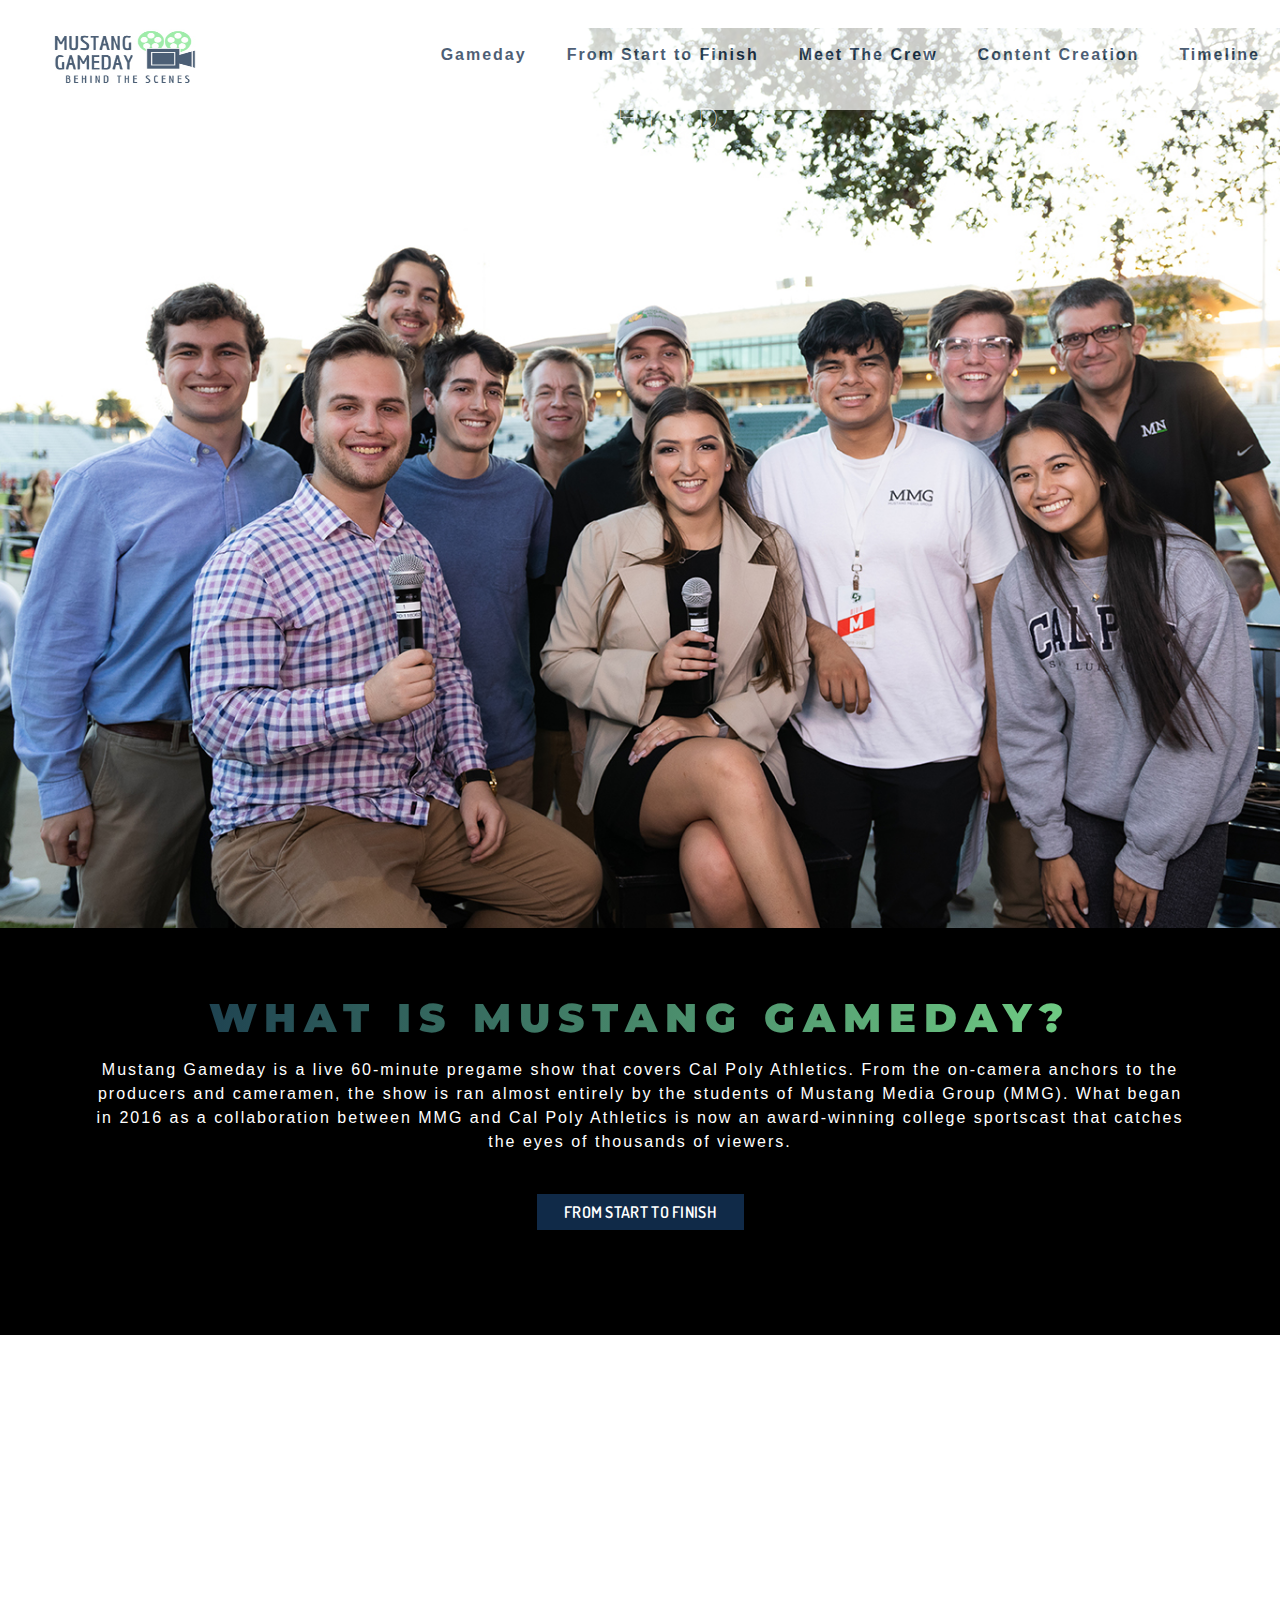
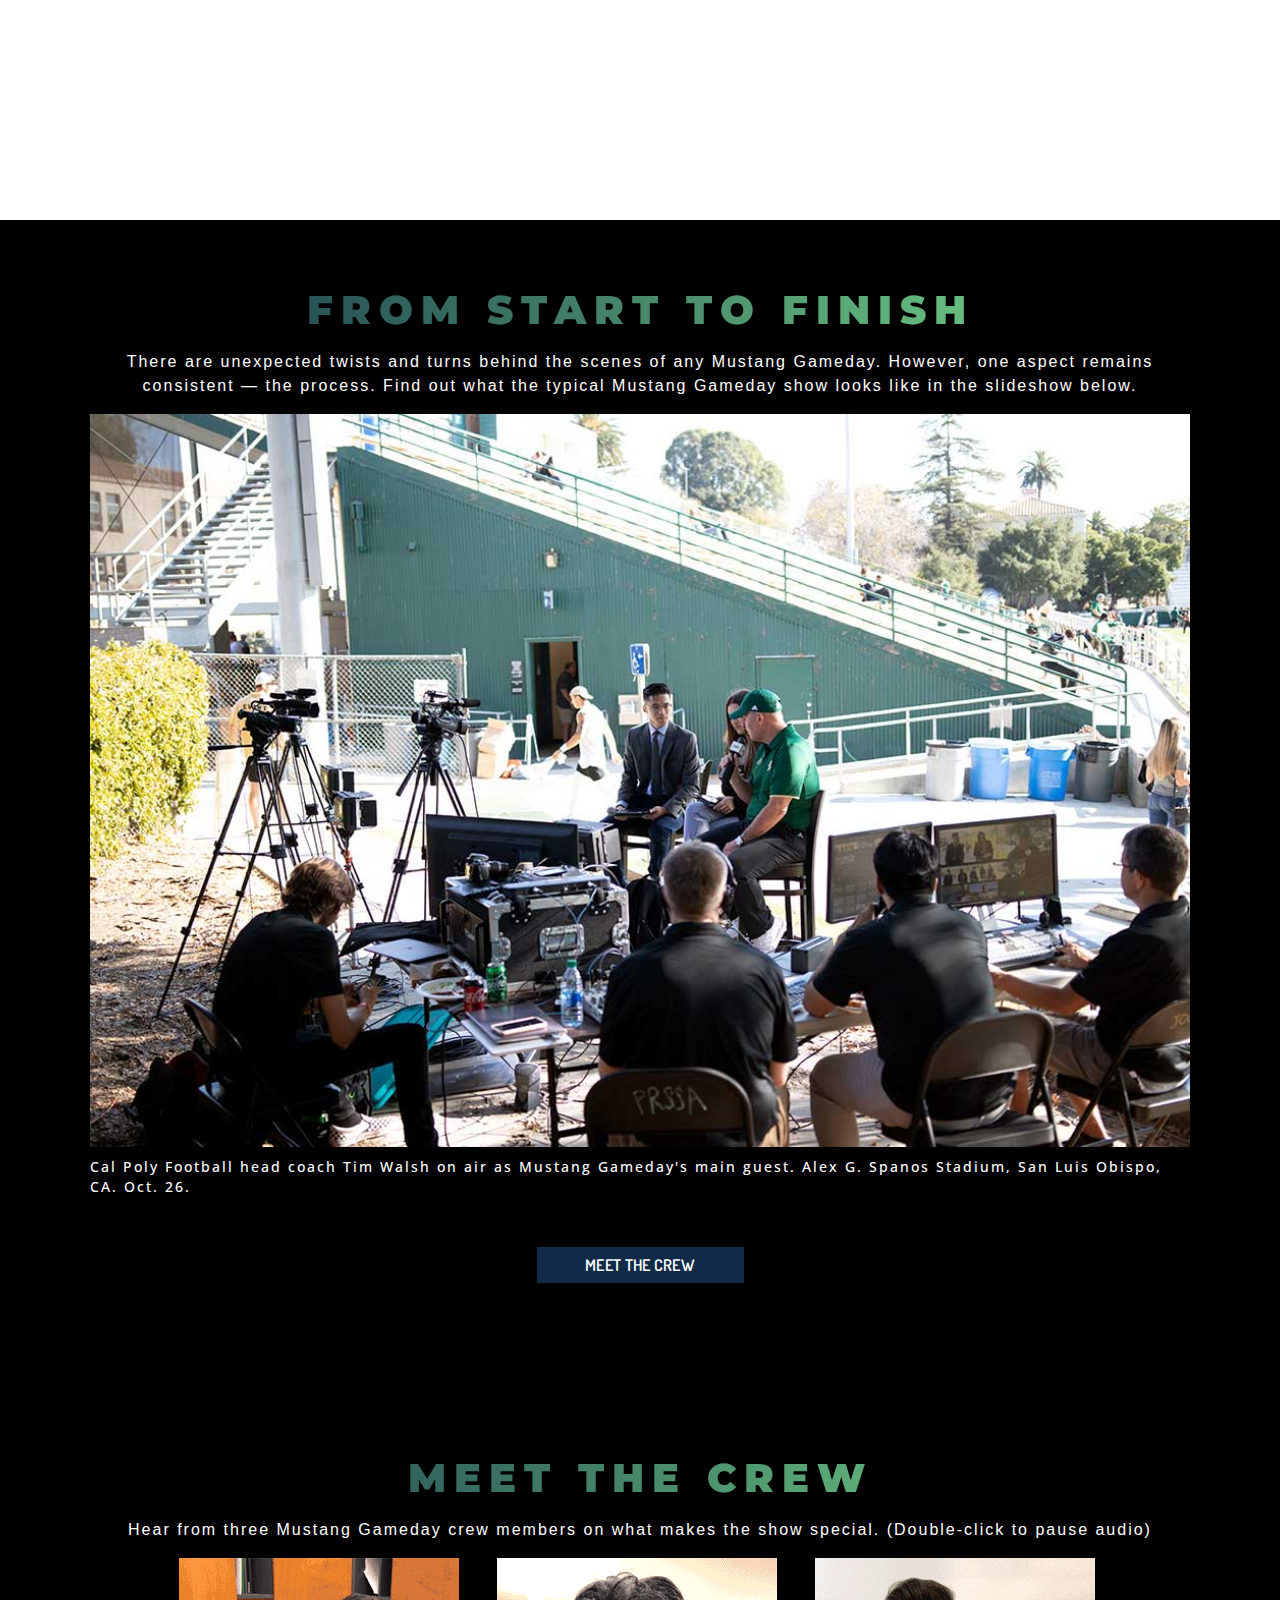
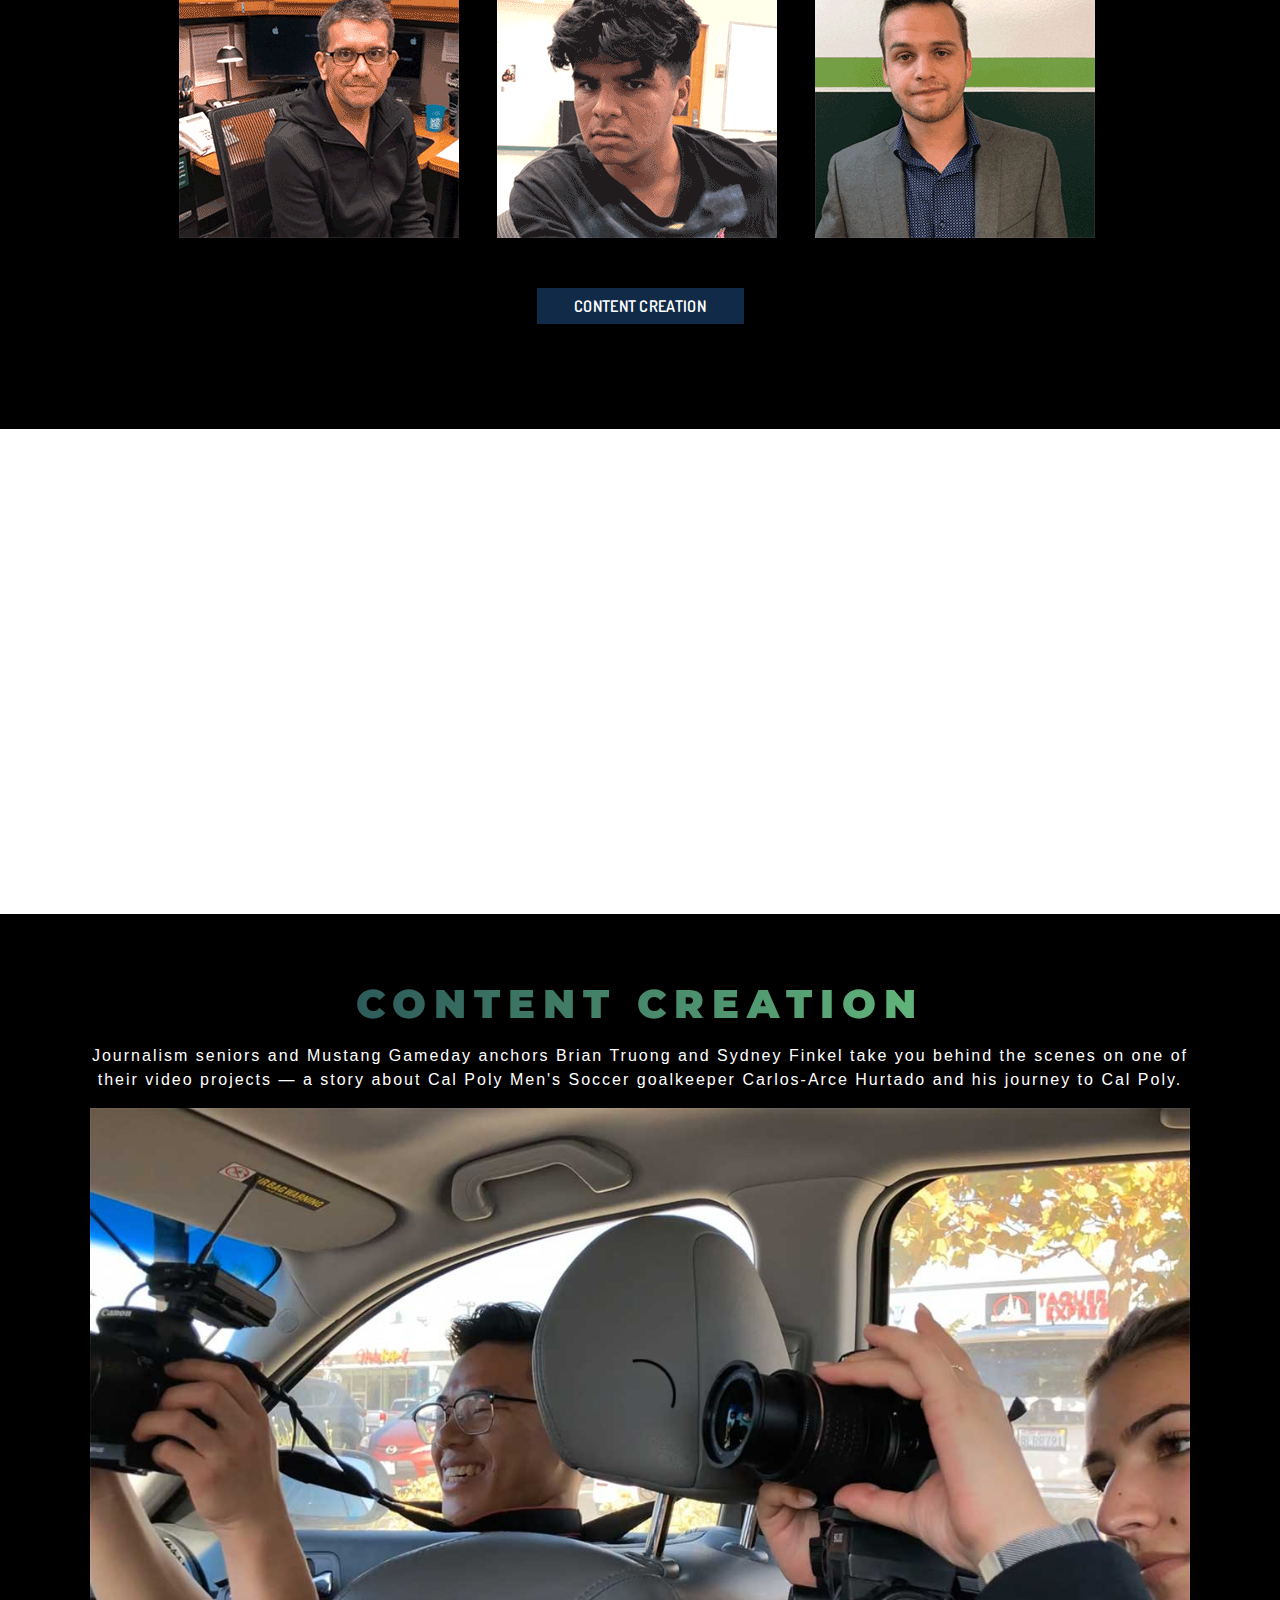
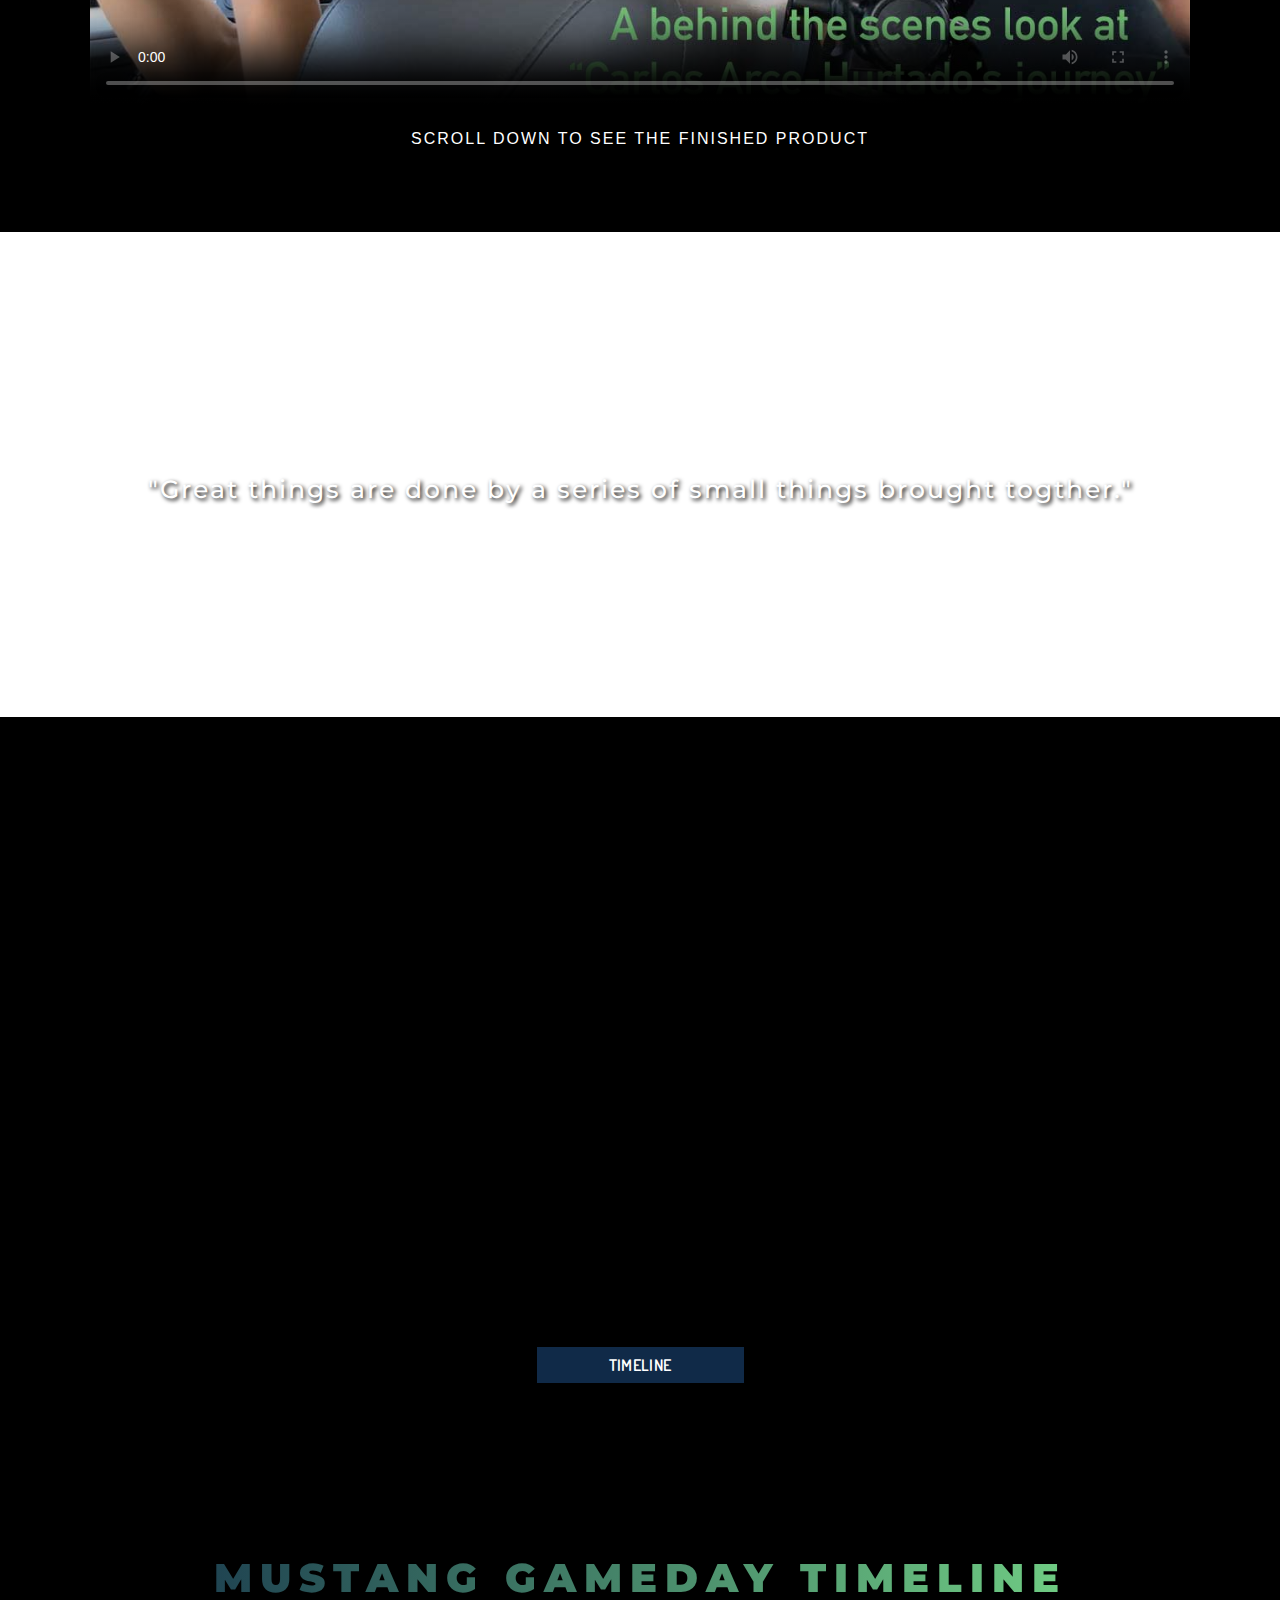
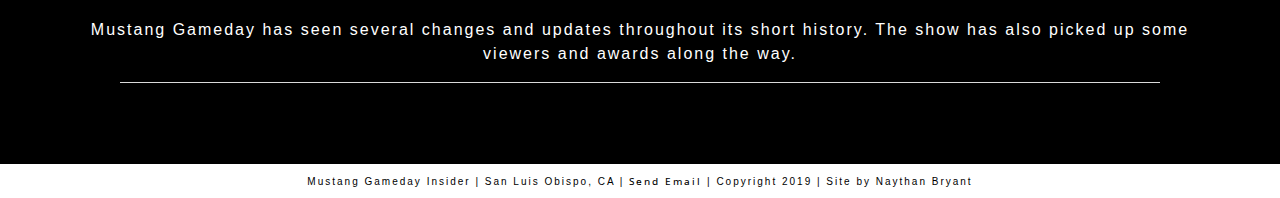
==== commit 87e72b6f: "Add files via upload" ====
--- a/index.html
+++ b/index.html
@@ -142,7 +142,7 @@
           <a href="#vid">Content Creation</a>
 			</li>
       <li>
-          <a href="#num">The Numbers</a>
+          <a href="#num">Timeline</a>
 			</li>
       </ul>
 </nav>
